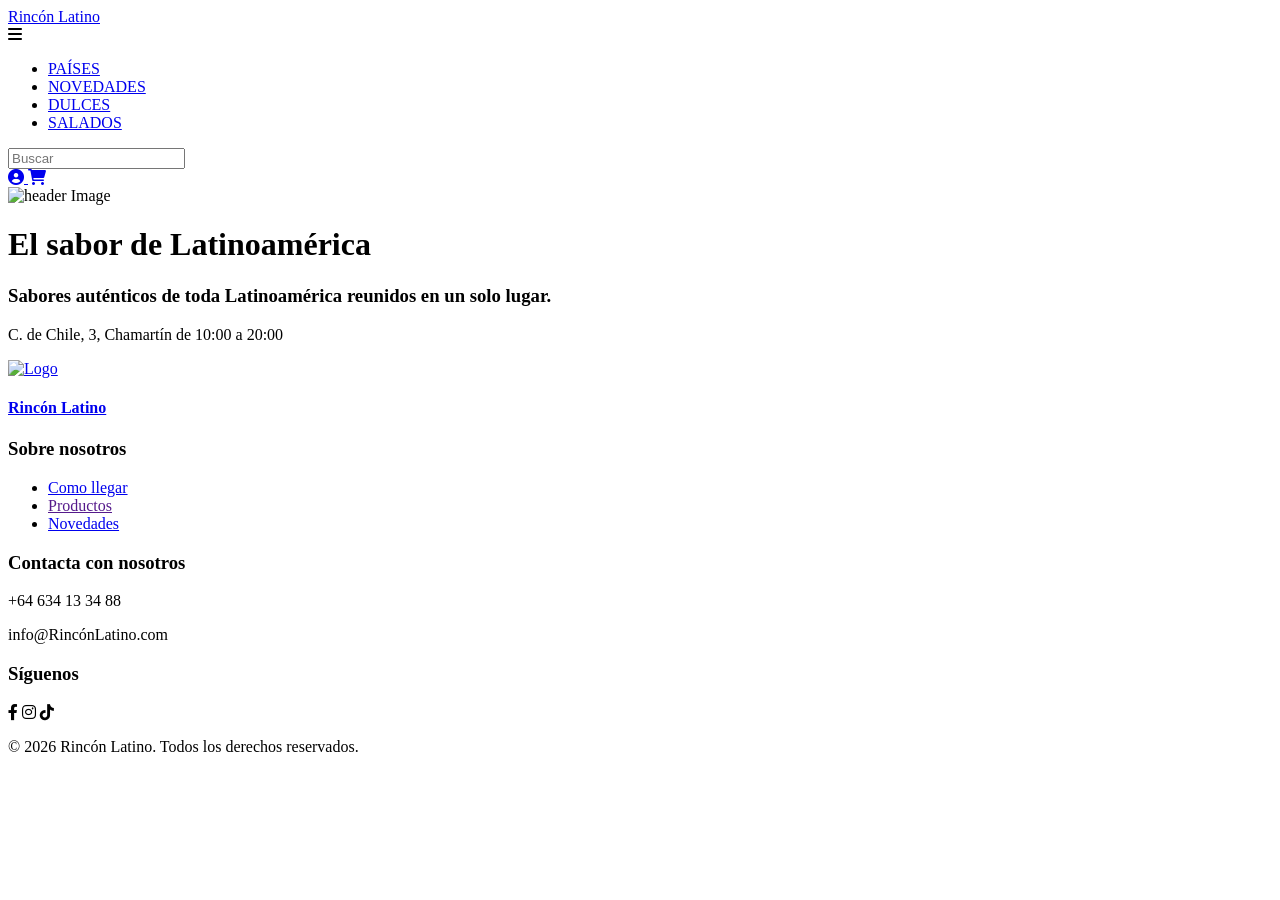
==== index.html @ 4a9a0020 "login eliminado" ====
<!DOCTYPE html>
<html lang="en">
    <head>
        <meta charset="utf-8">
        <meta name="viewport" content="width=device-width">
        <title>Beatly</title>
        <link rel="icon" href="MEDIA/IMG/favicon.svg">
        <link href="CSS/style.css" rel="Stylesheet" type="text/css">
        <link rel="stylesheet" href="https://cdnjs.cloudflare.com/ajax/libs/font-awesome/6.0.0-beta3/css/all.min.css">
        <script src="https://code.jquery.com/jquery-3.6.0.min.js"></script>
        <script src="https://cdn.jsdelivr.net/particles.js/2.0.0/particles.min.js"></script>
        <script src="JS/Script.js" defer></script>
    </head>

<body>
    
    <div class="wrapper">
        <div class="wrapper">
            <nav id="menu">
                <a href="#inicio" class="logo">Rincón Latino</a>
                <div class="menu-toggle" id="menu-toggle">
                    <i class="fas fa-bars"></i>
                </div>
                <ul id="nav-links">
                    <li><a href="#">PAÍSES</a></li>
                    <li><a href="#">NOVEDADES</a></li>
                    <li><a href="#">DULCES</a></li>
                    <li><a href="#">SALADOS</a></li>
                </ul>

                <div class="search">
                    <input type="text" placeholder="Buscar" id="search-input">
                </div>

                <div class="nav-icons">
                    <a href="login.html" title="Mi Perfil">
                        <i class="fa-solid fa-circle-user"></i>
                    </a>
                    <a href="#" title="Carrito">
                        <i class="fas fa-shopping-cart"></i>
                    </a>
                </div>
            </nav>
        </div>

        <div class="start" id="inicio">
            <img src="MEDIA/IMG/header.webp" alt="header Image">
            <div class="start-text">
                <h1>El sabor de Latinoamérica</h1>
                <h3>Sabores auténticos de toda Latinoamérica reunidos en un solo lugar.</h3>
                <p>C. de Chile, 3, Chamartín
                    de 10:00 a 20:00
                </p>
            </div>
        </div>
    </div>

    <section class="paises">

    </section>

    <!-- CARDS -->
    <section>

    </section>

    <footer class="footer">
            <div class="footer-container">
                <div class="footer-logo">
                    <a href="#inicio" class="color">
                        <img src="MEDIA/IMG/favicon blanco.svg" alt="Logo">
                        <h4>Rincón Latino</h4>
                    </a>
                </div>

                <div class="footer-info">
                    <h3>Sobre nosotros</h3>
                    <ul>
                        <li class="footer-elem">
                            <a href="#" class="footer-icon">Como llegar</a>
                        </li>
                        <li class="footer-elem">
                            <a href="" class="footer-icon">Productos</a>
                        </li>
                        <li class="footer-elem">
                            <a class="footer-icon" href="#">Novedades</a>
                        </li>
                    </ul>
                </div>

                <div class="footer-info">
                    <h3>Contacta con nosotros</h3>
                        <p>+64 634 13 34 88</p>
                        <p>info@RincónLatino.com</p>
                </div>

                <div class="footer-info">
                    <h3>Síguenos</h3>
                        <div class="social-icons">
                            <i class="fab fa-facebook-f"></i>
                            <i class="fab fa-instagram"></i>
                            <i class="fab fa-tiktok"></i>
                        </div>
                </div>
            </div>
            <p class="copy"> &copy; 2026 Rincón Latino. Todos los derechos reservados.</p>
        </footer>
</body>
</html>
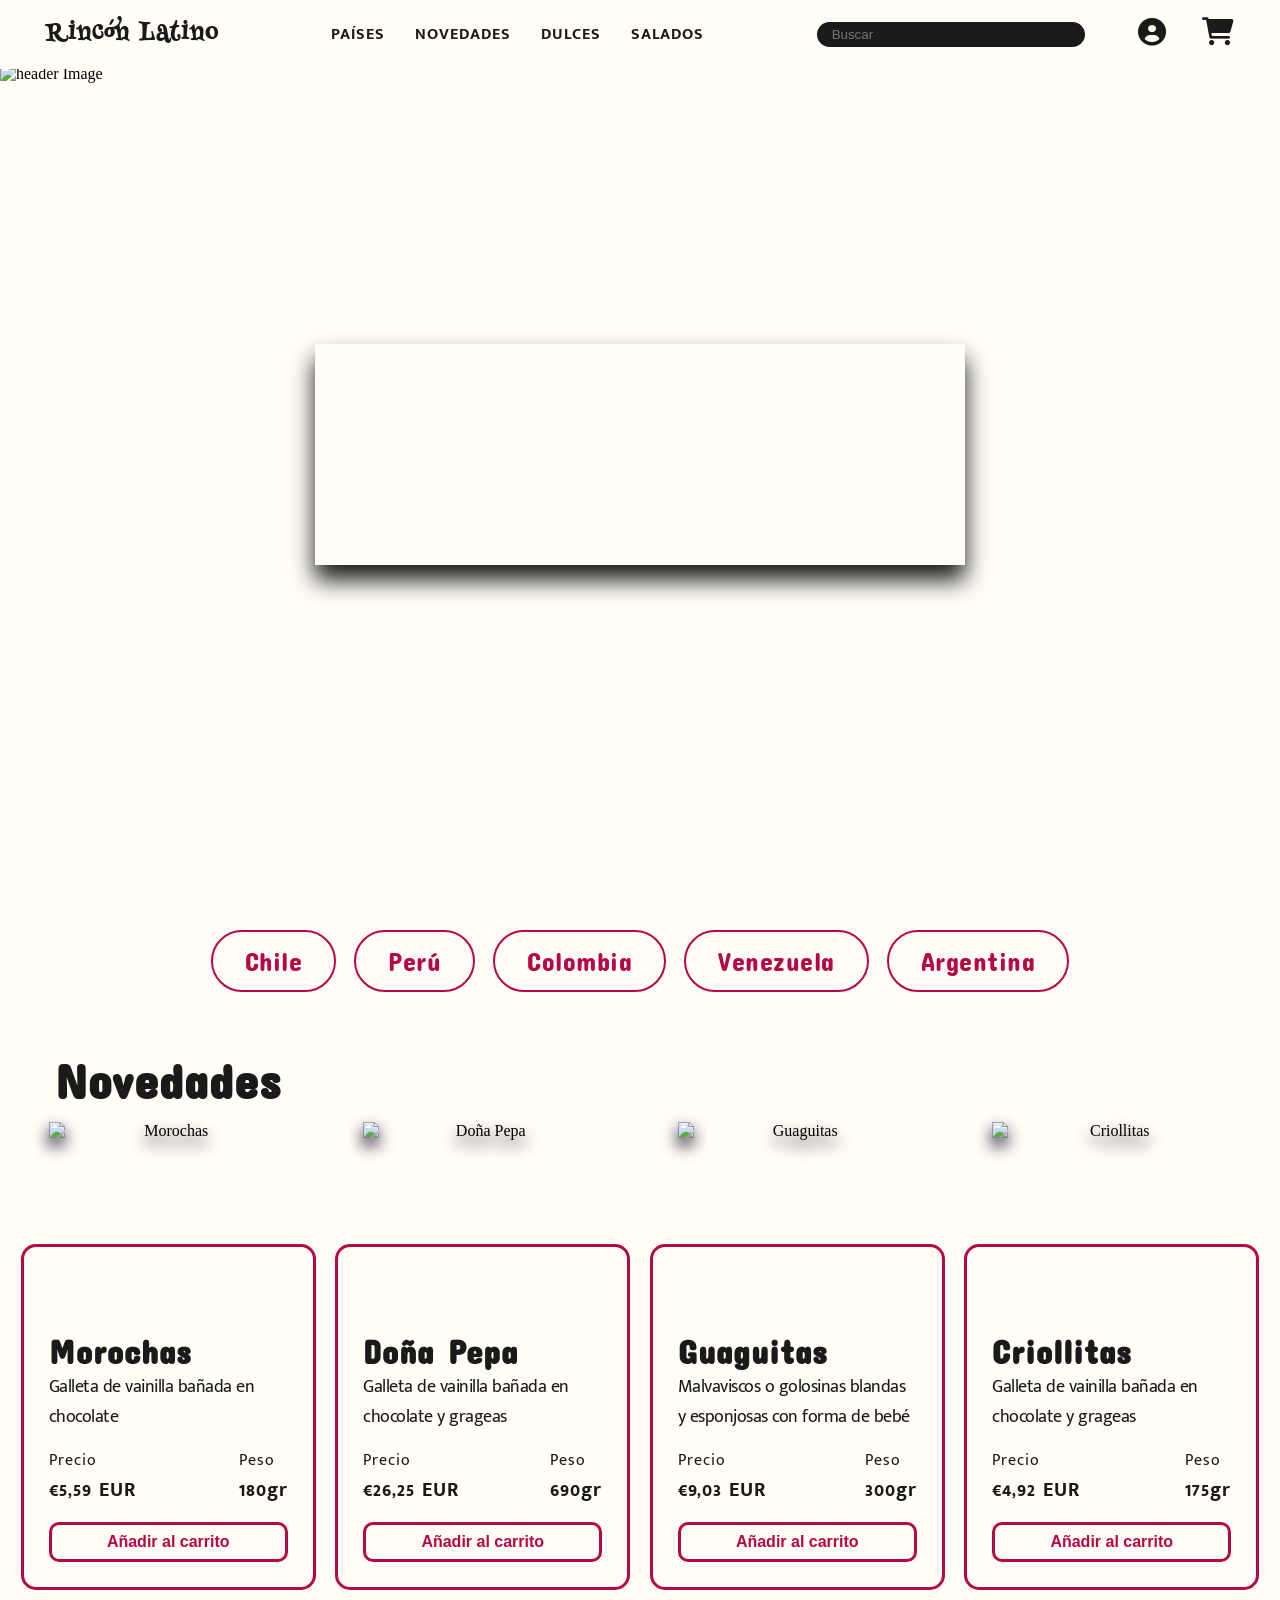
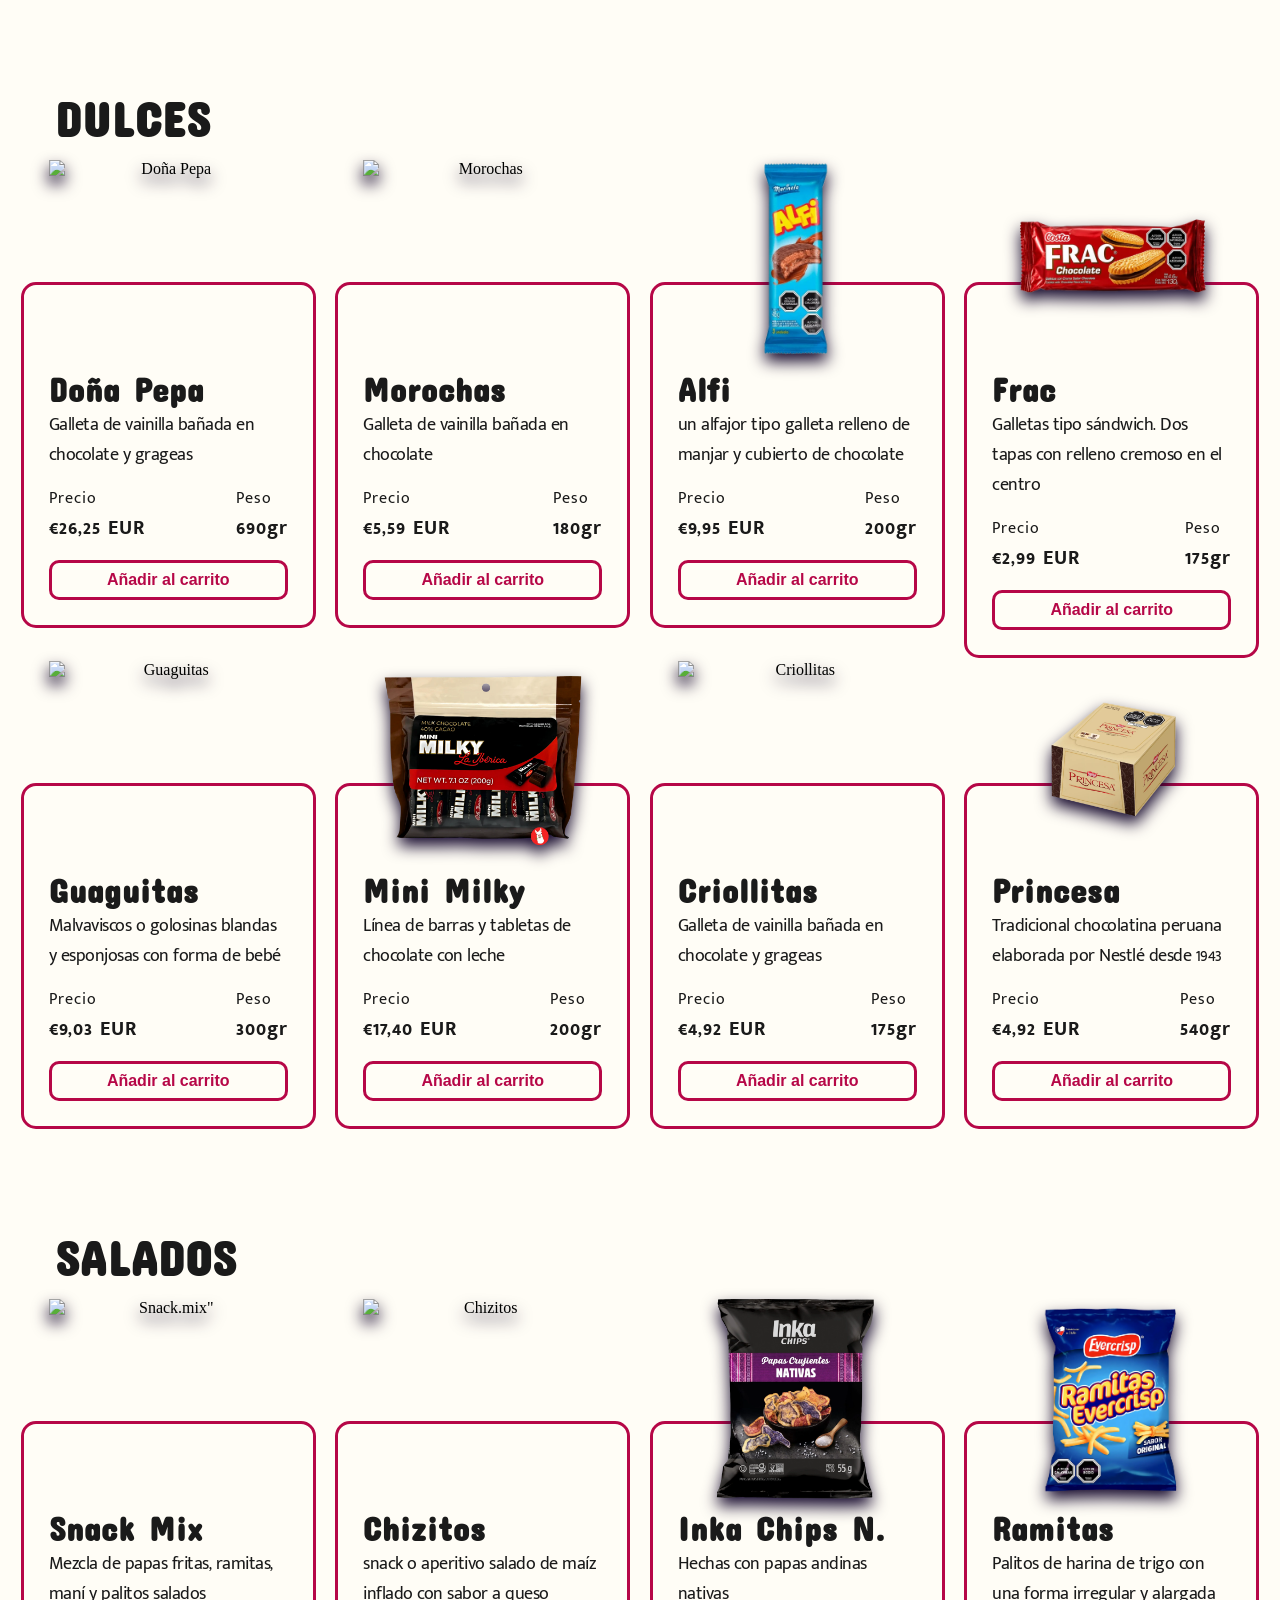
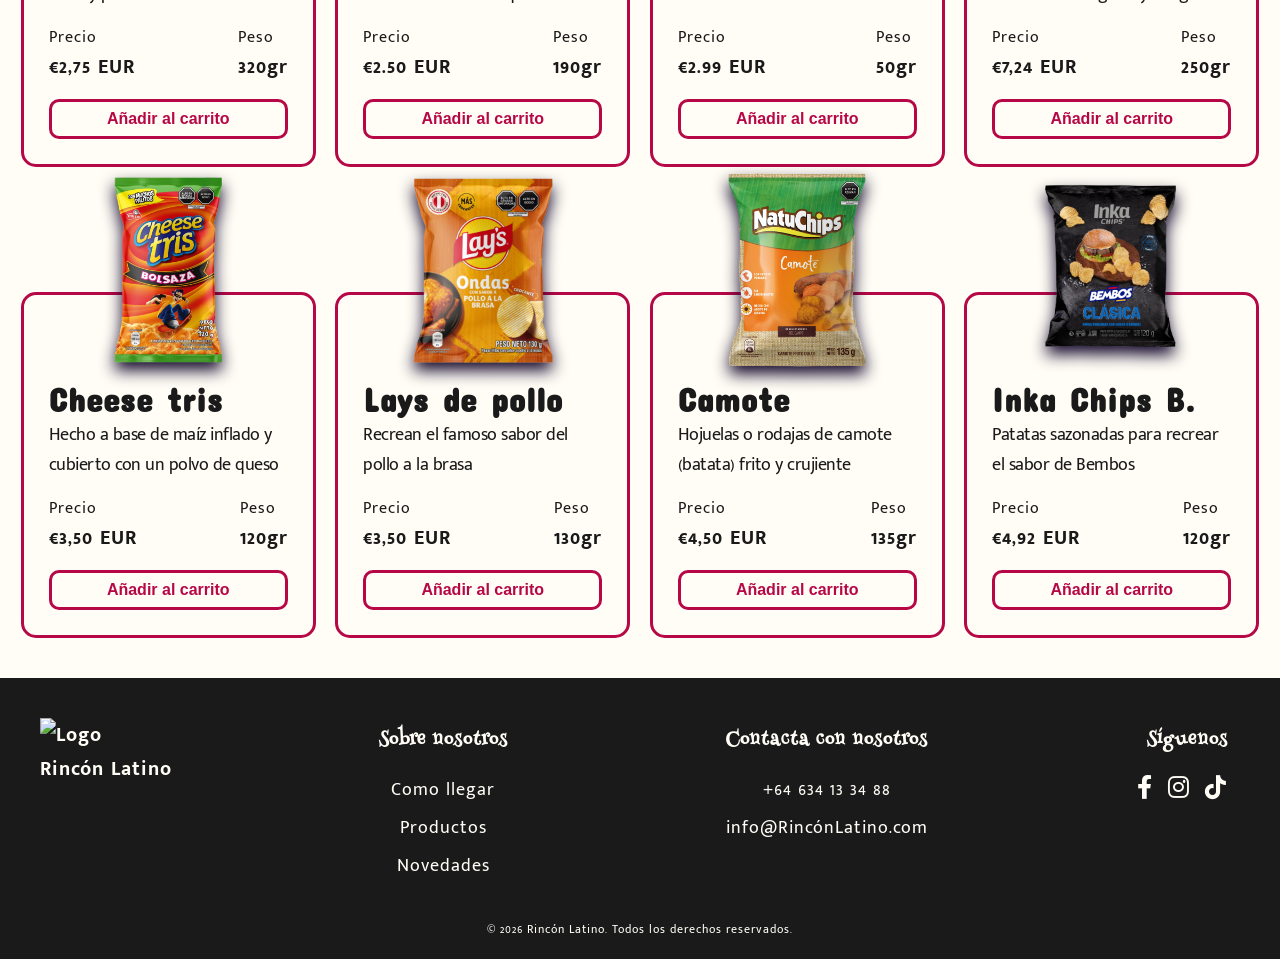
==== commit ab11de44: "pruebas con tailwind y claro oscuro" ====
--- a/index.html
+++ b/index.html
@@ -3,13 +3,28 @@
     <head>
         <meta charset="utf-8">
         <meta name="viewport" content="width=device-width">
-        <title>Beatly</title>
+        <title>Rincón Latino</title>
         <link rel="icon" href="MEDIA/IMG/favicon.svg">
         <link href="CSS/style.css" rel="Stylesheet" type="text/css">
         <link rel="stylesheet" href="https://cdnjs.cloudflare.com/ajax/libs/font-awesome/6.0.0-beta3/css/all.min.css">
+        <script src="https://cdn.jsdelivr.net/npm/@tailwindcss/browser@4"></script>
         <script src="https://code.jquery.com/jquery-3.6.0.min.js"></script>
+        <script src="JS/Script.js" defer></script>
         <script src="https://cdn.jsdelivr.net/particles.js/2.0.0/particles.min.js"></script>
-        <script src="JS/Script.js" defer></script>
+
+        <!-- THEME TAILWIND -->
+        <style type="text/tailwindcss">
+        @import url('https://fonts.googleapis.com/css2?family=Henny+Penny&family=Mukta+Malar:wght@200;300;400;500;600;700;800&family=Concert+One&display=swap');
+        @theme {
+            --color-white-cream: #FFFDF6;
+            --color-dark: #b60747;
+            --color-black-custom: #1A1A1A;
+
+            --font-henny: 'Henny Penny', cursive;
+            --font-concert: 'Concert One', serif;
+            --font-mukta: 'Mukta Malar', sans-serif;
+        }
+        </style>
     </head>
 
 <body>
@@ -22,10 +37,10 @@
                     <i class="fas fa-bars"></i>
                 </div>
                 <ul id="nav-links">
-                    <li><a href="#">PAÍSES</a></li>
-                    <li><a href="#">NOVEDADES</a></li>
-                    <li><a href="#">DULCES</a></li>
-                    <li><a href="#">SALADOS</a></li>
+                    <li><a href="#paises">PAÍSES</a></li>
+                    <li><a href="#novedades">NOVEDADES</a></li>
+                    <li><a href="#dulces">DULCES</a></li>
+                    <li><a href="#salados">SALADOS</a></li>
                 </ul>
 
                 <div class="search">
@@ -55,15 +70,444 @@
         </div>
     </div>
 
-    <section class="paises">
-
+    <section class="paises-select" id="paises">
+        <ul class="paises-select-list">
+            <li><a href="productos.html">Chile</a></li>
+            <li><a href="productos.html">Perú</a></li>
+            <li><a href="productos.html">Colombia</a></li>
+            <li><a href="productos.html">Venezuela</a></li>
+            <li><a href="productos.html">Argentina</a></li>
+        </ul>
     </section>
 
     <!-- CARDS -->
-    <section>
-
+    <section id="novedades">
+        <div class="title-nov">
+            <h2>Novedades</h2>
+        </div>
+        
+        <div class="card-back">
+            <div class="card">
+                <div class="card-img">
+                    <img src="MEDIA/IMG/71UXicS5tUL.png" alt="Morochas">
+                </div>
+                <div class="card-title">
+                    <h3>Morochas</h3>
+                    <p>Galleta de vainilla bañada en chocolate</p>
+                </div>
+                <div class="card-detalles">
+                    <div class="price">
+                        <span>Precio</span>
+                        <p>€5,59 EUR</p>
+                    </div>
+                    <div class="peso">
+                        <span>Peso</span>
+                        <p>180gr</p>
+                    </div>
+                </div>
+                <button>Añadir al carrito</button>
+            </div>
+            <div class="card">
+                <div class="card-img">
+                    <img src="MEDIA/IMG/IMG_0616.png" alt="Doña Pepa">
+                </div>
+                <div class="card-title">
+                    <h3>Doña Pepa</h3>
+                    <p>Galleta de vainilla bañada en chocolate y grageas</p>
+                </div>
+                <div class="card-detalles">
+                    <div class="price">
+                        <span>Precio</span>
+                        <p>€26,25 EUR</p>
+                    </div>
+                    <div class="peso">
+                        <span>Peso</span>
+                        <p>690gr</p>
+                    </div>
+                </div>
+                <button>Añadir al carrito</button>
+            </div>
+            <div class="card">
+                <div class="card-img">
+                    <img src="MEDIA/IMG/guaguitas.png" alt="Guaguitas">
+                </div>
+                <div class="card-title">
+                    <h3>Guaguitas</h3>
+                    <p>Malvaviscos o golosinas blandas y esponjosas con forma de bebé</p>
+                </div>
+                <div class="card-detalles">
+                    <div class="price">
+                        <span>Precio</span>
+                        <p>€9,03 EUR</p>
+                    </div>
+                    <div class="peso">
+                        <span>Peso</span>
+                        <p>300gr</p>
+                    </div>
+                </div>
+                <button>Añadir al carrito</button>
+            </div>
+            <div class="card">
+                <div class="card-img">
+                    <img src="MEDIA/IMG/criollita.png" alt="Criollitas">
+                </div>
+                <div class="card-title">
+                    <h3>Criollitas</h3>
+                    <p>Galleta de vainilla bañada en chocolate y grageas</p>
+                </div>
+                <div class="card-detalles">
+                    <div class="price">
+                        <span>Precio</span>
+                        <p>€4,92 EUR</p>
+                    </div>
+                    <div class="peso">
+                        <span>Peso</span>
+                        <p>175gr</p>
+                    </div>
+                </div>
+                <button>Añadir al carrito</button>
+            </div>
+        </div>
     </section>
 
+    <section id="dulces">
+        <div class="title-nov">
+            <h2>DULCES</h2>
+        </div>
+        
+        <div class="card-back">
+            <div class="card">
+                <div class="card-img">
+                    <img src="MEDIA/IMG/IMG_0616.png" alt="Doña Pepa">
+                </div>
+                <div class="card-title">
+                    <h3>Doña Pepa</h3>
+                    <p>Galleta de vainilla bañada en chocolate y grageas</p>
+                </div>
+                <div class="card-detalles">
+                    <div class="price">
+                        <span>Precio</span>
+                        <p>€26,25 EUR</p>
+                    </div>
+                    <div class="peso">
+                        <span>Peso</span>
+                        <p>690gr</p>
+                    </div>
+                </div>
+                <button>Añadir al carrito</button>
+            </div>
+            <div class="card">
+                <div class="card-img">
+                    <img src="MEDIA/IMG/71UXicS5tUL.png" alt="Morochas">
+                </div>
+                <div class="card-title">
+                    <h3>Morochas</h3>
+                    <p>Galleta de vainilla bañada en chocolate</p>
+                </div>
+                <div class="card-detalles">
+                    <div class="price">
+                        <span>Precio</span>
+                        <p>€5,59 EUR</p>
+                    </div>
+                    <div class="peso">
+                        <span>Peso</span>
+                        <p>180gr</p>
+                    </div>
+                </div>
+                <button>Añadir al carrito</button>
+            </div>
+            <div class="card">
+                <div class="card-img">
+                    <img src="MEDIA/IMG/alfi.png" alt="Alfi">
+                </div>
+                <div class="card-title">
+                    <h3>Alfi</h3>
+                    <p>un alfajor tipo galleta relleno de manjar y cubierto de chocolate</p>
+                </div>
+                <div class="card-detalles">
+                    <div class="price">
+                        <span>Precio</span>
+                        <p>€9,95 EUR</p>
+                    </div>
+                    <div class="peso">
+                        <span>Peso</span>
+                        <p>200gr</p>
+                    </div>
+                </div>
+                <button>Añadir al carrito</button>
+            </div>
+            <div class="card">
+                <div class="card-img">
+                    <img src="MEDIA/IMG/frac.png" alt="Frac">
+                </div>
+                <div class="card-title">
+                    <h3>Frac</h3>
+                    <p>Galletas tipo sándwich. Dos tapas con relleno cremoso en el centro</p>
+                </div>
+                <div class="card-detalles">
+                    <div class="price">
+                        <span>Precio</span>
+                        <p>€2,99 EUR</p>
+                    </div>
+                    <div class="peso">
+                        <span>Peso</span>
+                        <p>175gr</p>
+                    </div>
+                </div>
+                <button>Añadir al carrito</button>
+            </div>
+            <div class="card">
+                <div class="card-img">
+                    <img src="MEDIA/IMG/guaguitas.png" alt="Guaguitas">
+                </div>
+                <div class="card-title">
+                    <h3>Guaguitas</h3>
+                    <p>Malvaviscos o golosinas blandas y esponjosas con forma de bebé</p>
+                </div>
+                <div class="card-detalles">
+                    <div class="price">
+                        <span>Precio</span>
+                        <p>€9,03 EUR</p>
+                    </div>
+                    <div class="peso">
+                        <span>Peso</span>
+                        <p>300gr</p>
+                    </div>
+                </div>
+                <button>Añadir al carrito</button>
+            </div>
+            <div class="card">
+                <div class="card-img">
+                    <img src="MEDIA/IMG/la-iberica-mini-milky.png" alt="Mini-Milky">
+                </div>
+                <div class="card-title">
+                    <h3>Mini Milky</h3>
+                    <p>Línea de barras y tabletas de chocolate con leche</p>
+                </div>
+                <div class="card-detalles">
+                    <div class="price">
+                        <span>Precio</span>
+                        <p>€17,40 EUR</p>
+                    </div>
+                    <div class="peso">
+                        <span>Peso</span>
+                        <p>200gr</p>
+                    </div>
+                </div>
+                <button>Añadir al carrito</button>
+            </div>
+            <div class="card">
+                <div class="card-img">
+                    <img src="MEDIA/IMG/criollita.png" alt="Criollitas">
+                </div>
+                <div class="card-title">
+                    <h3>Criollitas</h3>
+                    <p>Galleta de vainilla bañada en chocolate y grageas</p>
+                </div>
+                <div class="card-detalles">
+                    <div class="price">
+                        <span>Precio</span>
+                        <p>€4,92 EUR</p>
+                    </div>
+                    <div class="peso">
+                        <span>Peso</span>
+                        <p>175gr</p>
+                    </div>
+                </div>
+                <button>Añadir al carrito</button>
+            </div>
+            <div class="card">
+                <div class="card-img">
+                    <img src="MEDIA/IMG/princesa.png" alt="Princesa">
+                </div>
+                <div class="card-title">
+                    <h3>Princesa</h3>
+                    <p>Tradicional chocolatina peruana elaborada por Nestlé desde 1943</p>
+                </div>
+                <div class="card-detalles">
+                    <div class="price">
+                        <span>Precio</span>
+                        <p>€4,92 EUR</p>
+                    </div>
+                    <div class="peso">
+                        <span>Peso</span>
+                        <p>540gr</p>
+                    </div>
+                </div>
+                <button>Añadir al carrito</button>
+            </div>
+        </div>
+    </section>
+
+    <section id="salados">
+        <div class="title-nov">
+            <h2>SALADOS</h2>
+        </div>
+        
+        <div class="card-back">
+            <div class="card">
+                <div class="card-img">
+                    <img src="MEDIA/IMG/snack mix.webp" alt=Snack.mix">
+                </div>
+                <div class="card-title">
+                    <h3>Snack Mix</h3>
+                    <p>Mezcla de papas fritas, ramitas, maní y palitos salados</p>
+                </div>
+                <div class="card-detalles">
+                    <div class="price">
+                        <span>Precio</span>
+                        <p>€2,75 EUR</p>
+                    </div>
+                    <div class="peso">
+                        <span>Peso</span>
+                        <p>320gr</p>
+                    </div>
+                </div>
+                <button>Añadir al carrito</button>
+            </div>
+            <div class="card">
+                <div class="card-img">
+                    <img src="MEDIA/IMG/Post-para-planeador-de-eventos-estilo-minimalista.png332.png" alt="Chizitos">
+                </div>
+                <div class="card-title">
+                    <h3>Chizitos</h3>
+                    <p>snack o aperitivo salado de maíz inflado con sabor a queso</p>
+                </div>
+                <div class="card-detalles">
+                    <div class="price">
+                        <span>Precio</span>
+                        <p>€2.50 EUR</p>
+                    </div>
+                    <div class="peso">
+                        <span>Peso</span>
+                        <p>190gr</p>
+                    </div>
+                </div>
+                <button>Añadir al carrito</button>
+            </div>
+            <div class="card">
+                <div class="card-img">
+                    <img src="MEDIA/IMG/nativas.png" alt="Inka chips nativas">
+                </div>
+                <div class="card-title">
+                    <h3>Inka Chips N.</h3>
+                    <p>Hechas con papas andinas nativas</p>
+                </div>
+                <div class="card-detalles">
+                    <div class="price">
+                        <span>Precio</span>
+                        <p>€2.99 EUR</p>
+                    </div>
+                    <div class="peso">
+                        <span>Peso</span>
+                        <p>50gr</p>
+                    </div>
+                </div>
+                <button>Añadir al carrito</button>
+            </div>
+            <div class="card">
+                <div class="card-img">
+                    <img src="MEDIA/IMG/Ramitas.png" alt="Ramitas">
+                </div>
+                <div class="card-title">
+                    <h3>Ramitas</h3>
+                    <p>Palitos de harina de trigo con una forma irregular y alargada</p>
+                </div>
+                <div class="card-detalles">
+                    <div class="price">
+                        <span>Precio</span>
+                        <p>€7,24 EUR</p>
+                    </div>
+                    <div class="peso">
+                        <span>Peso</span>
+                        <p>250gr</p>
+                    </div>
+                </div>
+                <button>Añadir al carrito</button>
+            </div>
+            <div class="card">
+                <div class="card-img">
+                    <img src="MEDIA/IMG/cheese tris.png" alt="Criollitas">
+                </div>
+                <div class="card-title">
+                    <h3>Cheese tris</h3>
+                    <p>Hecho a base de maíz inflado y cubierto con un polvo de queso</p>
+                </div>
+                <div class="card-detalles">
+                    <div class="price">
+                        <span>Precio</span>
+                        <p>€3,50 EUR</p>
+                    </div>
+                    <div class="peso">
+                        <span>Peso</span>
+                        <p>120gr</p>
+                    </div>
+                </div>
+                <button>Añadir al carrito</button>
+            </div>
+            <div class="card">
+                <div class="card-img">
+                    <img src="MEDIA/IMG/lays pollo a la brasa.png" alt="lays pollo a la brasa">
+                </div>
+                <div class="card-title">
+                    <h3>Lays de pollo</h3>
+                    <p>Recrean el famoso sabor del pollo a la brasa</p>
+                </div>
+                <div class="card-detalles">
+                    <div class="price">
+                        <span>Precio</span>
+                        <p>€3,50 EUR</p>
+                    </div>
+                    <div class="peso">
+                        <span>Peso</span>
+                        <p>130gr</p>
+                    </div>
+                </div>
+                <button>Añadir al carrito</button>
+            </div>
+            <div class="card">
+                <div class="card-img">
+                    <img src="MEDIA/IMG/camote.png" alt="Natuchips camote">
+                </div>
+                <div class="card-title">
+                    <h3>Camote</h3>
+                    <p>Hojuelas o rodajas de camote (batata) frito y crujiente</p>
+                </div>
+                <div class="card-detalles">
+                    <div class="price">
+                        <span>Precio</span>
+                        <p>€4,50 EUR</p>
+                    </div>
+                    <div class="peso">
+                        <span>Peso</span>
+                        <p>135gr</p>
+                    </div>
+                </div>
+                <button>Añadir al carrito</button>
+            </div>
+            <div class="card">
+                <div class="card-img">
+                    <img src="MEDIA/IMG/bembos.png" alt="Inka Chips Bembos">
+                </div>
+                <div class="card-title">
+                    <h3>Inka Chips B.</h3>
+                    <p>Patatas sazonadas para recrear el sabor de Bembos</p>
+                </div>
+                <div class="card-detalles">
+                    <div class="price">
+                        <span>Precio</span>
+                        <p>€4,92 EUR</p>
+                    </div>
+                    <div class="peso">
+                        <span>Peso</span>
+                        <p>120gr</p>
+                    </div>
+                </div>
+                <button>Añadir al carrito</button>
+            </div>
+        </div>
+    </section>
+    
     <footer class="footer">
             <div class="footer-container">
                 <div class="footer-logo">
@@ -105,5 +549,71 @@
             </div>
             <p class="copy"> &copy; 2026 Rincón Latino. Todos los derechos reservados.</p>
         </footer>
+        <script>
+    document.addEventListener('DOMContentLoaded', function () {
+      const raiz = document.documentElement;
+
+      // --- MENÚ RESPONSIVE ---
+      const btnMenu = document.getElementById('menu-toggle');
+      const navLinks = document.getElementById('nav-links');
+      const icono = btnMenu ? btnMenu.querySelector('i') : null;
+
+      function cerrarMenu() {
+        if (!navLinks) return;
+        navLinks.classList.add('hidden');
+        navLinks.classList.remove('flex');
+        if (icono) icono.className = 'fas fa-bars';
+        if (btnMenu) btnMenu.setAttribute('aria-expanded', 'false');
+      }
+
+      if (btnMenu && navLinks) {
+        btnMenu.addEventListener('click', function () {
+          const abierto = !navLinks.classList.contains('hidden');
+          if (abierto) {
+            cerrarMenu();
+          } else {
+            navLinks.classList.remove('hidden');
+            navLinks.classList.add('flex');
+            if (icono) icono.className = 'fas fa-times';
+            btnMenu.setAttribute('aria-expanded', 'true');
+          }
+        });
+
+        navLinks.querySelectorAll('a').forEach(function (a) {
+          a.addEventListener('click', cerrarMenu);
+        });
+      }
+
+      const menu = document.getElementById('menu');
+      if (menu) {
+        const alScroll = function () {
+          if (window.scrollY > 20) {
+            menu.classList.add('shadow-md');
+          } else {
+            menu.classList.remove('shadow-md');
+          }
+        };
+        window.addEventListener('scroll', alScroll, { passive: true });
+        alScroll();
+      }
+
+      // CLARO OSCURO
+      const btnTema = document.getElementById('btn-tema');
+      if (btnTema) {
+        btnTema.addEventListener('click', function () {
+          const oscuro = raiz.classList.toggle('dark');
+          try { localStorage.setItem('tema', oscuro ? 'oscuro' : 'claro'); } catch (e) {}
+        });
+      }
+
+      const mq = window.matchMedia('(prefers-color-scheme: dark)');
+      const alCambiarSistema = function (e) {
+        try { if (localStorage.getItem('tema')) return; } catch (err) {}
+        raiz.classList.toggle('dark', e.matches);
+      };
+      if (mq.addEventListener) mq.addEventListener('change', alCambiarSistema);
+      else if (mq.addListener) mq.addListener(alCambiarSistema);
+    });
+  </script>
 </body>
 </html>
--- a/CSS/style.css
+++ b/CSS/style.css
@@ -0,0 +1,512 @@
+@import url('https://fonts.googleapis.com/css2?family=Henny+Penny&display=swap');
+@import url('https://fonts.googleapis.com/css2?family=Mukta+Malar:wght@200;300;400;500;600;700;800&display=swap');
+@import url('https://fonts.googleapis.com/css2?family=Concert+One&display=swap');
+
+* {
+  margin: 0;
+  padding: 0;
+  box-sizing: border-box;
+  text-decoration: none;
+  scroll-behavior: smooth;
+  list-style: none;
+}
+
+ :root {
+  --White: #FFFDF6;
+
+  --Dark: #b60747;
+
+  --Black: #1A1A1A;
+}
+
+
+/* BODY */
+
+
+h1, h2{
+  font-family: 'Henny Penny', cursive;
+  letter-spacing: 1px;
+}
+
+h2, h3 {
+  font-family: 'Concert One', serif;
+  letter-spacing: 1px;
+}
+
+h4, h5, h6, p, a, span, li {
+  font-family: 'Mukta Malar', sans-serif;
+  letter-spacing: 1px;
+}
+
+body {
+  background-color: var(--White);
+  min-height: 100vh;
+  overflow-x: hidden;
+}
+
+.wrapper {
+  max-width: 1200px;
+  margin: 0 auto;
+  padding: 0 40px;
+}
+
+
+/* MENU */
+
+
+.logo {
+  color: var(--Black);
+  font-size: 25px;
+  font-weight: bold;
+  font-family: 'Henny Penny', cursive;
+  transition: color 0.8s ease;
+  position: relative;
+}
+
+.logo::after {
+  content: "";
+  position: absolute;
+  bottom: 0;
+  left: 0;
+  height: 4px;
+  width: 100%;
+  background-color: var(--Dark);
+  transform: scaleX(0);
+  transform-origin: left;
+  transition: transform 0.4s ease;
+}
+
+.logo:hover::after {
+  transform: scaleX(1);
+}
+
+.wrapper {
+  max-width: 1200px;
+  margin: 0 auto;
+  padding: 0 40px;
+}
+
+
+/* MENU */
+
+
+nav#menu {
+  display: flex;
+  justify-content: space-between;
+  align-items: center;
+  padding: 12px 45px;
+  position: fixed;
+  width: 100%;
+  left: 0;
+  background: var(--White);
+  z-index: 1000;
+}
+
+nav#menu .menu-toggle {
+  display: none;
+  font-size: 28px;
+  color: var(--Black);
+  cursor: pointer;
+}
+
+nav#menu ul {
+  display: flex;
+  gap: 30px;
+}
+
+nav#menu ul li a {
+  position: relative;
+  color: var(--Black);
+  font-weight: bold;
+  transition: color 0.8s ease;
+}
+
+nav#menu ul li a::after {
+  content: "";
+  position: absolute;
+  bottom: 0;
+  left: 0;
+  height: 2px;
+  width: 100%;
+  background-color: var(--Dark);
+  transform: scaleX(0);
+  transform-origin: left;
+  transition: transform 0.4s ease;
+}
+
+nav#menu ul li a:hover::after {
+  transform: scaleX(1);
+}
+
+.search input {
+  background-color: var(--Black);
+  border-radius: 20px;
+  border: none;
+  padding: 5px 5px;
+}
+
+#search-input {
+  width: 150%;
+  max-width: 300px;
+  color: var(--White);
+  text-align: left;
+  text-indent: 10px;
+}
+
+.fa-solid, .fas {
+  color: var(--Black);
+  font-size: 28px;
+  margin-left: 30px;
+  transition: all 0.3s ease;
+}
+
+.fa-solid:hover, .fas:hover {
+  color: var(--Dark);
+  font-size: 28px;
+  margin-left: 30px;
+}
+
+
+nav#menu {
+  transition: background-color 0.4s ease;
+}
+
+nav#menu.scrolled {
+  background: var(--Black);
+}
+
+nav#menu.scrolled .logo,
+nav#menu.scrolled ul li a,
+nav#menu.scrolled .menu-toggle {
+  color: var(--White);
+}
+
+nav#menu.scrolled .fa-solid,
+nav#menu.scrolled .fas {
+  color: var(--White);
+}
+
+nav#menu.scrolled .fa-solid:hover,
+nav#menu.scrolled .fas:hover {
+  color: var(--Dark);
+}
+
+nav#menu.scrolled .search input {
+  background-color: var(--White);
+  color: var(--Black);
+}
+
+/* START */
+
+
+.start {
+  height: 90vh;
+  display: flex;
+  justify-content: center;
+  align-items: center;
+}
+
+.start img {
+  position: absolute;
+  overflow: hidden;
+  top: 0;
+  left: 0;
+  width: 100%;
+  height: 91%;
+  object-fit: cover;
+  display: block;
+  z-index: 1;
+  margin-top: 65px;
+}
+
+.start-text {
+  margin-top: 98px;
+  z-index: 1;
+  position: relative;
+  text-align: center;
+  backdrop-filter: blur(20px);
+  box-shadow: 0 15px 22px var(--Black);
+  padding: 25px;
+  max-width:650px;
+}
+
+.start h1 {
+  color: var(--White);
+  font-size: 32px;
+  margin-bottom: 3px;
+}
+
+.start h3 {
+  color: var(--White);
+  font-size: 18px;
+  font-family: 'Mukta Malar', sans-serif;
+  margin-bottom: 25px;
+  text-align: center;
+}
+
+.start p {
+  color: var(--White);
+  font-size: 15px;
+  text-align: center;
+}
+
+
+/* PAISES */
+
+
+.paises-select {
+  padding: 40px 15px 0 15px;
+  text-align: center;
+  margin-top: 80px;
+}
+
+.paises-select-list {
+  display: flex;
+  flex-wrap: wrap;
+  justify-content: center;
+  gap: 18px;
+}
+
+.paises-select-list a {
+  display: block;
+  padding: 14px 32px;
+  font-family: 'Concert One', sans-serif;
+  font-size: 26px;
+  letter-spacing: 0.5px;
+  color: var(--Dark);
+  background: transparent;
+  border: 2px solid var(--Dark);
+  border-radius: 999px;
+  transition: background 0.25s, color 0.25s, transform 0.25s;
+}
+
+.paises-select-list a:hover {
+  background: var(--Dark);
+  color: var(--White);
+  transform: translateY(-5px);
+}
+
+.paises-select-list a:focus-visible {
+  outline: 3px solid var(--Black);
+  outline-offset: 2px;
+}
+
+
+/* CARDS */
+
+
+.title-nov {
+  color: var(--Black);
+  justify-items: left;
+  font-size: 32px;
+  margin: 60px 0 0 55px;
+}
+
+.card-back {
+  padding: 135px 20px 40px 20px;
+  display: grid;
+  grid-template-columns: repeat(4, 1fr);
+  gap: 125px 18px;
+  justify-items: center;
+  align-items: start;
+ }
+
+.card-back .title {
+  grid-column: 1 / -1;
+  text-align: center;
+  margin-bottom: 10px;
+}
+
+.card-back .title h2 {
+  color: var(--Black);
+}
+
+.card {
+  width: 295px;
+  height: min-content;
+  padding: 25px;
+  background: var(--White);
+  border-radius: 15px;
+  border: solid 3px var(--Dark);
+}
+
+.card .card-img {
+  width: 100%;
+  text-align: center;
+}
+
+.card .card-img img {
+  height: 200px;
+  display: block;
+  margin: -150px auto 15px auto; 
+  transition: .3s;
+  filter: drop-shadow(0 8px 8px #13062a);
+}
+
+.card:hover .card-img img {
+  height: 240px;
+}
+
+.card .card-title {
+  color: var(--Black);
+  font-size: 28px;
+  letter-spacing: -.5px;
+  margin-top: -5px;
+}
+
+.card .card-title p {
+  color: var(--Black);
+  font-size: 18px;
+  margin-top: 1px;
+  letter-spacing: -.5px;
+}
+
+.card .card-detalles {
+  display: flex;
+  justify-content: space-between;
+  margin: 15px 0;
+}
+
+.card .card-detalles span {
+  color: var(--Black);
+  font-size: 16px;
+}
+
+.card .card-detalles p {
+  color: var(--Black);
+  font-size: 20px;
+  font-weight: 700;
+  margin-top: -1px;
+}
+
+.card button {
+  width: 100%;
+  height: 40px;
+  color: var(--Dark);
+  border: 3px solid var(--Dark);
+  padding: 0 18px;
+  background: transparent;
+  border-radius: 10px;
+  font-size: 16px;
+  font-weight: 600;
+  cursor: pointer;
+  transition: .3s;
+}
+
+.card button:hover {
+  background: var(--Dark);
+  color: var(--White);
+  scale: 1.07;
+  transform: translateY(5px);
+}
+
+
+/* FOOTER */
+
+
+.footer {
+  background-color: var(--Black);
+  padding: 40px 20px 20px;
+}
+
+.footer-container {
+  display: flex;
+  justify-content: space-between;
+  align-items: flex-start;
+  gap: 40px;
+  max-width: 1200px;
+  margin: 0 auto;
+}
+
+a .color {
+  color: var(--White);
+}
+
+a .color:hover {
+  color: var(--Dark);
+}
+
+.footer-logo img {
+  width: 100px;
+  height: auto;
+}
+
+.footer-logo {
+  font-size: 20px;
+  font-weight: bold;
+  color: var(--White);
+  justify-content: center;
+  align-items: center;
+  font-family: 'Creepster', cursive;
+  letter-spacing: 1px;
+}
+
+.footer-logo:hover {
+  font-size: 20px;
+  font-weight: bold;
+  color: var(--Dark);
+}
+
+.footer-info {
+  justify-content: center;
+  text-align: center;
+}
+
+.footer-info h3 {
+  color: var(--White);
+  font-family: Henny Penny;
+  padding: 6px 12px;
+  font-size: 18px;
+  margin-bottom: 12px;
+  text-align: center;
+}
+
+.footer-info ul {
+  list-style: none;
+  padding: 0;
+  margin: 0;
+  color: var(--White);
+}
+
+.footer-info ul li,
+.footer-info p {
+  margin-bottom: 8px;
+  font-size: 18px;
+  color: var(--White);
+}
+
+.footer a:link,
+.footer a:visited {
+  color: var(--White);
+  text-decoration: none;
+}
+
+.footer a:hover {
+  color: var(--Dark);
+  transition: 0.3s ease;
+}
+
+.social-icons i {
+  color: var(--White);
+  font-size: 24px;
+  margin-right: 12px;
+  cursor: pointer;
+}
+
+.footer-icon:hover {
+  color: var(--Dark);
+  transition: 0.3s ease;
+}
+
+.social-icons i:hover {
+  color: var(--Dark);
+  transform: scale(1.2);
+  transition: 0.3s ease;
+}
+
+.copy {
+  color: var(--White);
+  text-align: center;
+  margin-top: 30px;
+  font-size: 12px;
+}
